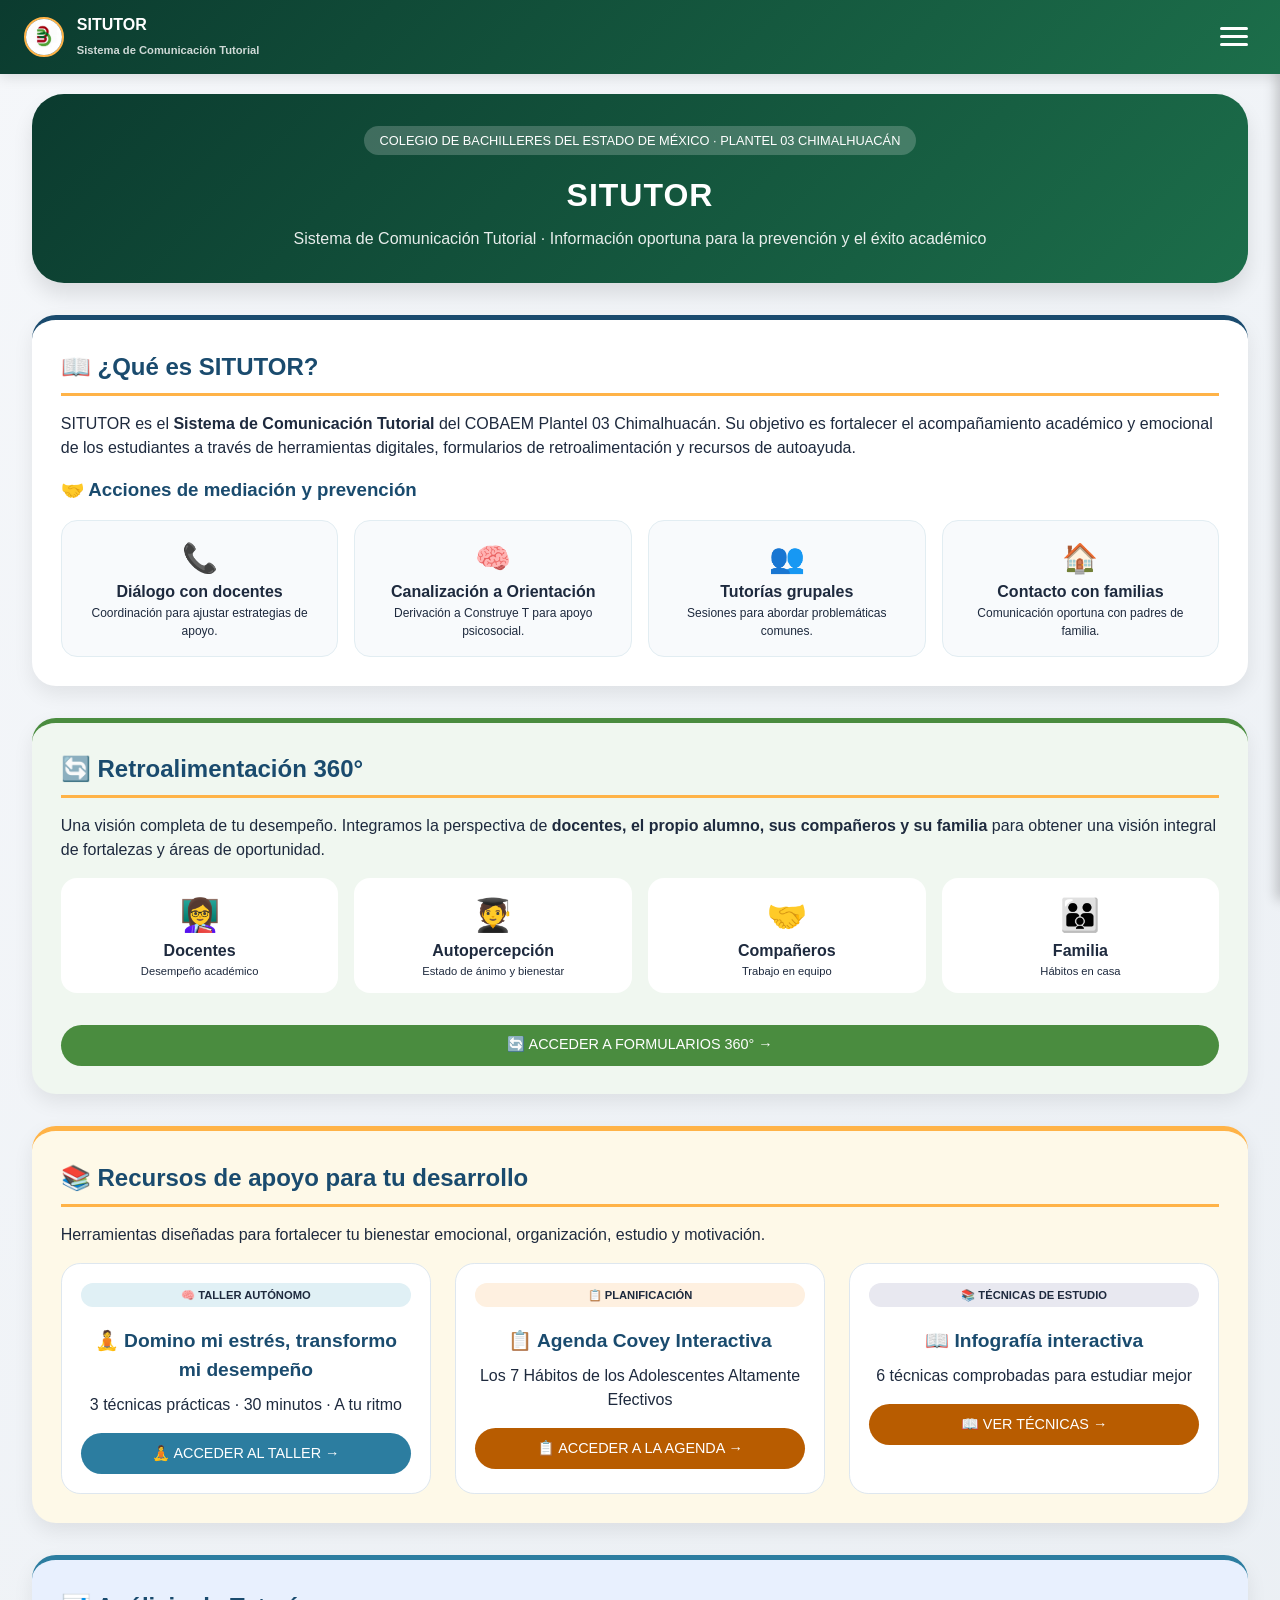
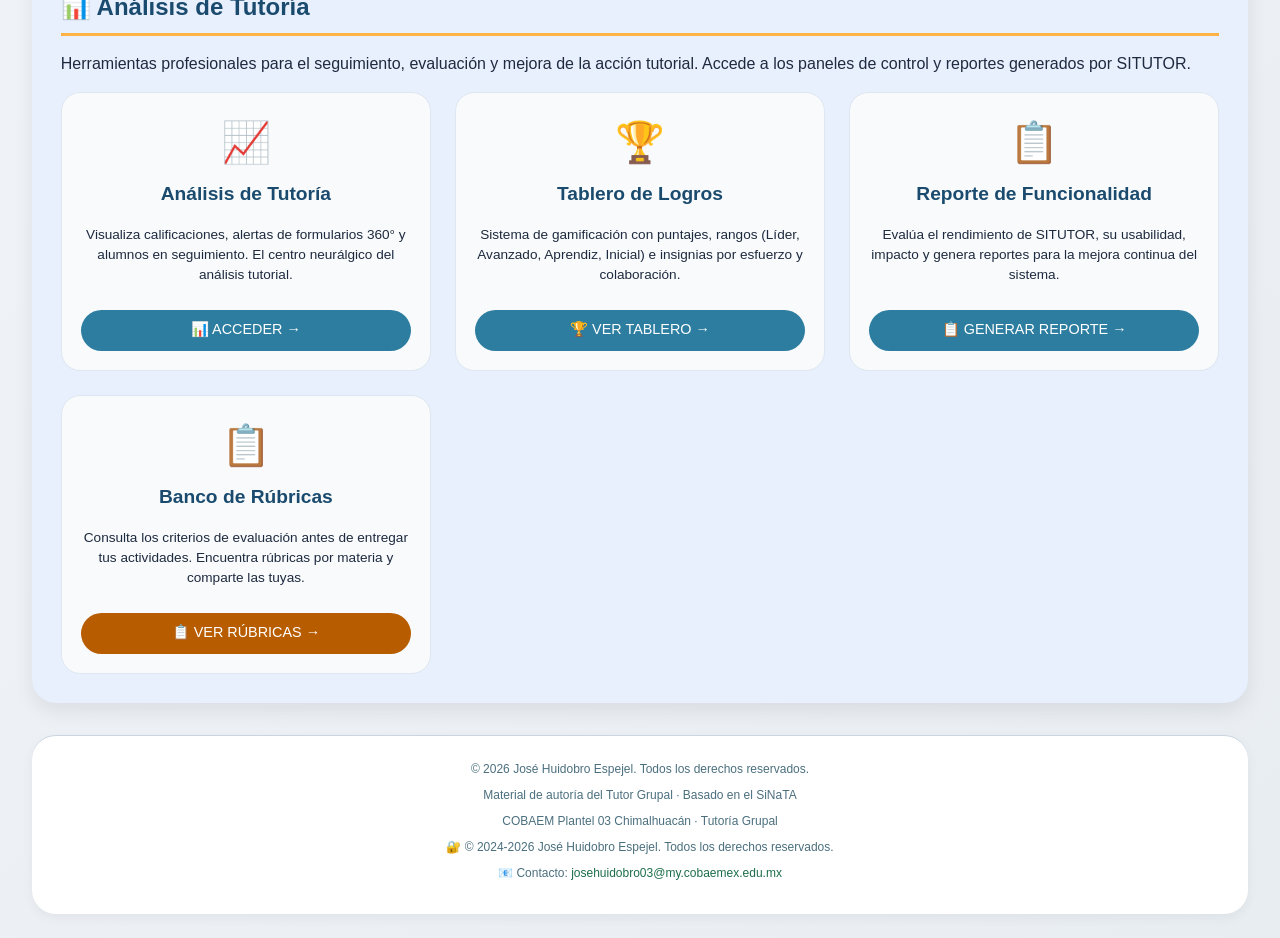
==== index.html @ ee5efc5b "Add files via upload" ====
<!DOCTYPE html>
<html lang="es">
<head>
    <meta charset="UTF-8">
    <meta name="viewport" content="width=device-width, initial-scale=1.0, user-scalable=yes">
    <title>SITUTOR | Sistema de Comunicación Tutorial | COBAEM</title>
    <style>
        * {
            margin: 0;
            padding: 0;
            box-sizing: border-box;
        }

        body {
            font-family: 'Segoe UI', Roboto, 'Helvetica Neue', sans-serif;
            background: linear-gradient(135deg, #f5f7fa 0%, #e8edf2 100%);
            color: #1e2a3e;
            line-height: 1.5;
            padding-top: 70px;
        }

        .container {
            max-width: 1300px;
            margin: 0 auto;
            padding: 1.5rem 2rem;
        }

        /* ========== MENÚ DE HAMBURGUESA FIJO ========== */
        .menu-fijo {
            position: fixed;
            top: 0;
            left: 0;
            width: 100%;
            background: linear-gradient(135deg, #0b3b2f 0%, #1c6e4a 100%);
            color: white;
            padding: 0.8rem 1.5rem;
            display: flex;
            justify-content: space-between;
            align-items: center;
            z-index: 1000;
            box-shadow: 0 4px 12px rgba(0,0,0,0.1);
        }

        .logo-menu {
            display: flex;
            align-items: center;
            gap: 0.8rem;
        }

        .logo-menu-img {
            width: 40px;
            height: 40px;
            border-radius: 50%;
            object-fit: cover;
            border: 2px solid #ffb347;
            background: white;
        }

        .logo-menu-text {
            font-weight: 600;
            font-size: 1rem;
        }
        .logo-menu-text small { font-size: 0.7rem; opacity: 0.8; }

        .hamburguesa {
            background: none;
            border: none;
            cursor: pointer;
            padding: 0.5rem;
            display: flex;
            flex-direction: column;
            gap: 5px;
            z-index: 1001;
        }
        .hamburguesa span {
            width: 28px;
            height: 3px;
            background: white;
            border-radius: 3px;
            transition: all 0.3s ease;
        }
        .hamburguesa.active span:nth-child(1) { transform: rotate(45deg) translate(5px, 6px); }
        .hamburguesa.active span:nth-child(2) { opacity: 0; }
        .hamburguesa.active span:nth-child(3) { transform: rotate(-45deg) translate(5px, -6px); }

        .menu-panel {
            position: fixed;
            top: 0;
            right: -280px;
            width: 280px;
            height: 100vh;
            background: linear-gradient(180deg, #0b3b2f 0%, #1c6e4a 100%);
            z-index: 999;
            transition: right 0.3s ease;
            padding-top: 5rem;
            box-shadow: -4px 0 12px rgba(0,0,0,0.2);
        }
        .menu-panel.open { right: 0; }
        .menu-panel ul { list-style: none; padding: 0 1rem; }
        .menu-panel li { margin-bottom: 1rem; }
        .menu-panel a {
            color: white;
            text-decoration: none;
            font-size: 1rem;
            font-weight: 500;
            display: flex;
            align-items: center;
            gap: 0.8rem;
            padding: 0.8rem;
            border-radius: 1rem;
            transition: background 0.2s;
        }
        .menu-panel a:hover { background: rgba(255,255,255,0.2); }

        .menu-overlay {
            position: fixed;
            top: 0;
            left: 0;
            width: 100%;
            height: 100%;
            background: rgba(0,0,0,0.5);
            z-index: 998;
            display: none;
        }
        .menu-overlay.active { display: block; }

        /* ========== HEADER PRINCIPAL ========== */
        .header {
            background: linear-gradient(135deg, #0b3b2f 0%, #1c6e4a 100%);
            color: white;
            border-radius: 2rem;
            padding: 2rem;
            margin-bottom: 2rem;
            text-align: center;
            box-shadow: 0 12px 20px rgba(0,0,0,0.1);
        }
        .header h1 { font-size: 2rem; margin-bottom: 0.5rem; letter-spacing: 1px; }
        .header p { opacity: 0.9; font-size: 1rem; max-width: 700px; margin: 0 auto; }
        .school-badge {
            background: rgba(255,255,255,0.2);
            display: inline-block;
            padding: 0.3rem 1rem;
            border-radius: 40px;
            font-size: 0.8rem;
            margin-bottom: 1rem;
        }

        /* ========== SECCIONES GENERALES ========== */
        .seccion {
            border-radius: 1.5rem;
            padding: 1.8rem;
            margin-bottom: 2rem;
            box-shadow: 0 8px 20px rgba(0,0,0,0.08);
            transition: transform 0.2s;
            background: white;
        }
        .seccion:hover { transform: translateY(-3px); }
        .seccion h2 {
            font-size: 1.5rem;
            margin-bottom: 1rem;
            display: flex;
            align-items: center;
            gap: 0.8rem;
            border-bottom: 3px solid #ffb347;
            padding-bottom: 0.5rem;
            color: #1a4b6e;
        }

        .seccion-que-es { background: white; border-top: 5px solid #1a4b6e; }
        .seccion-360 { background: #f0f7f0; border-top: 5px solid #4a8c3f; }
        .seccion-recursos { background: #fef9e8; border-top: 5px solid #ffb347; }
        .seccion-analisis { background: #e8f0fe; border-top: 5px solid #2c7da0; }

        .grid-acciones {
            display: flex;
            flex-wrap: wrap;
            gap: 1rem;
            margin-top: 1rem;
        }
        .accion-item {
            flex: 1;
            min-width: 180px;
            background: #f8fafc;
            border-radius: 1rem;
            padding: 1rem;
            text-align: center;
            border: 1px solid #e2edf2;
        }
        .accion-item .icono { font-size: 1.8rem; }

        .grid-recursos {
            display: grid;
            grid-template-columns: repeat(auto-fit, minmax(280px, 1fr));
            gap: 1.5rem;
            margin-top: 1rem;
        }
        .recurso-card {
            background: white;
            border-radius: 1.2rem;
            padding: 1.2rem;
            text-align: center;
            transition: transform 0.2s;
            border: 1px solid #dee7ef;
            display: flex;
            flex-direction: column;
            height: 100%;
        }
        .recurso-card:hover { transform: translateY(-5px); }
        .recurso-card h3 { font-size: 1.2rem; margin: 0.5rem 0; color: #1a4b6e; }
        .badge {
            background: #e9ecef;
            border-radius: 100px;
            padding: 0.2rem 0.8rem;
            font-size: 0.7rem;
            font-weight: 600;
            display: inline-block;
            margin-bottom: 0.8rem;
        }

        /* Grid de herramientas de análisis (4 tarjetas) */
        .analisis-grid {
            display: grid;
            grid-template-columns: repeat(auto-fit, minmax(280px, 1fr));
            gap: 1.5rem;
            margin-top: 1rem;
        }
        .analisis-card {
            background: #f8fafc;
            border-radius: 1.2rem;
            padding: 1.2rem;
            text-align: center;
            transition: transform 0.2s;
            border: 1px solid #dee7ef;
            display: flex;
            flex-direction: column;
            height: 100%;
            cursor: pointer;
        }
        .analisis-card:hover { transform: translateY(-5px); background: #eef2f5; }
        .analisis-card h3 { font-size: 1.2rem; margin: 0.5rem 0; color: #1a4b6e; }
        .analisis-card p { font-size: 0.85rem; margin: 0.5rem 0; flex-grow: 1; }
        .icono-analisis { font-size: 2.5rem; }

        .btn {
            display: inline-flex;
            align-items: center;
            justify-content: center;
            gap: 0.5rem;
            background: #1c6e4a;
            color: white;
            padding: 0.6rem 1.2rem;
            border-radius: 60px;
            font-weight: 500;
            text-decoration: none;
            transition: all 0.2s;
            font-size: 0.9rem;
            margin-top: 1rem;
            width: 100%;
            border: none;
            cursor: pointer;
        }
        .btn-360 { background: #4a8c3f; }
        .btn-360:hover { background: #2c5a2e; }
        .btn-recurso { background: #b85c00; }
        .btn-recurso:hover { background: #8c4500; }
        .btn-taller { background: #2c7da0; }

        .footer {
            text-align: center;
            margin-top: 2rem;
            padding: 1.5rem 1rem;
            background: white;
            border-radius: 1.5rem;
            border-top: 1px solid #cbd5e1;
            box-shadow: 0 4px 12px rgba(0,0,0,0.05);
        }
        .footer-contenido { max-width: 800px; margin: 0 auto; }
        .footer p { margin-bottom: 0.5rem; font-size: 0.75rem; color: #4b6f7e; }
        .footer a { color: #1c6e4a; text-decoration: none; }
        .footer a:hover { text-decoration: underline; }

        /* Overlay de contraseña */
        .password-overlay {
            position: fixed;
            top: 0;
            left: 0;
            width: 100%;
            height: 100%;
            background: rgba(0,0,0,0.85);
            display: flex;
            justify-content: center;
            align-items: center;
            z-index: 2000;
        }
        .password-modal {
            background: white;
            border-radius: 2rem;
            padding: 2rem;
            text-align: center;
            max-width: 350px;
            width: 90%;
            box-shadow: 0 20px 30px rgba(0,0,0,0.3);
        }
        .password-modal h3 { color: #1a4b6e; margin-bottom: 1rem; }
        .password-modal input {
            width: 100%;
            padding: 0.8rem;
            margin: 0.5rem 0;
            border: 1px solid #cbd5e1;
            border-radius: 1rem;
            font-size: 1rem;
        }
        .password-modal button {
            background: #1c6e4a;
            color: white;
            border: none;
            padding: 0.8rem;
            border-radius: 2rem;
            font-weight: 600;
            cursor: pointer;
            width: 100%;
            margin-top: 0.5rem;
        }
        .error-msg { color: #dc2626; margin-top: 0.5rem; font-size: 0.8rem; }

        @media (max-width: 750px) {
            .container { padding: 1rem; }
            .header h1 { font-size: 1.6rem; }
            .grid-acciones { flex-direction: column; }
        }
    </style>
</head>
<body>
    <!-- MENÚ FIJO DE HAMBURGUESA -->
    <div class="menu-fijo">
        <div class="logo-menu">
            <img src="logo_tutor.png" alt="Logo" class="logo-menu-img" onerror="this.style.display='none'">
            <div class="logo-menu-text">SITUTOR<br><small>Sistema de Comunicación Tutorial</small></div>
        </div>
        <button class="hamburguesa" id="menuToggle"><span></span><span></span><span></span></button>
    </div>

    <div class="menu-panel" id="menuPanel">
        <ul>
            <li><a href="index.html">🏠 Inicio</a></li>
            <li><a href="retroalimentacion_360.html">🔄 Retroalimentación 360°</a></li>
            <li><a href="#seccion-recursos">📚 Recursos de apoyo</a></li>
            <li><a href="#seccion-analisis">📊 Análisis de Tutoría</a></li>
        </ul>
    </div>
    <div class="menu-overlay" id="menuOverlay"></div>

    <div class="container">
        <div class="header">
            <div class="school-badge">COLEGIO DE BACHILLERES DEL ESTADO DE MÉXICO · PLANTEL 03 CHIMALHUACÁN</div>
            <h1>SITUTOR</h1>
            <p>Sistema de Comunicación Tutorial · Información oportuna para la prevención y el éxito académico</p>
        </div>

        <!-- SECCIÓN 1: ¿QUÉ ES SITUTOR? + ACCIONES DE MEDIACIÓN -->
        <div id="seccion-que-es" class="seccion seccion-que-es">
            <h2>📖 ¿Qué es SITUTOR?</h2>
            <p style="margin-bottom: 1rem;">SITUTOR es el <strong>Sistema de Comunicación Tutorial</strong> del COBAEM Plantel 03 Chimalhuacán. Su objetivo es fortalecer el acompañamiento académico y emocional de los estudiantes a través de herramientas digitales, formularios de retroalimentación y recursos de autoayuda.</p>
            <h3 style="color: #1a4b6e; margin: 1rem 0 0.5rem;">🤝 Acciones de mediación y prevención</h3>
            <div class="grid-acciones">
                <div class="accion-item"><div class="icono">📞</div><strong>Diálogo con docentes</strong><p style="font-size: 0.75rem;">Coordinación para ajustar estrategias de apoyo.</p></div>
                <div class="accion-item"><div class="icono">🧠</div><strong>Canalización a Orientación</strong><p style="font-size: 0.75rem;">Derivación a Construye T para apoyo psicosocial.</p></div>
                <div class="accion-item"><div class="icono">👥</div><strong>Tutorías grupales</strong><p style="font-size: 0.75rem;">Sesiones para abordar problemáticas comunes.</p></div>
                <div class="accion-item"><div class="icono">🏠</div><strong>Contacto con familias</strong><p style="font-size: 0.75rem;">Comunicación oportuna con padres de familia.</p></div>
            </div>
        </div>

        <!-- SECCIÓN 2: RETROALIMENTACIÓN 360° -->
        <div id="seccion-360" class="seccion seccion-360">
            <h2>🔄 Retroalimentación 360°</h2>
            <p>Una visión completa de tu desempeño. Integramos la perspectiva de <strong>docentes, el propio alumno, sus compañeros y su familia</strong> para obtener una visión integral de fortalezas y áreas de oportunidad.</p>
            <div style="display: flex; flex-wrap: wrap; gap: 1rem; margin: 1rem 0;">
                <div style="flex:1; min-width: 200px; background: white; border-radius: 1rem; padding: 0.8rem; text-align: center;"><div style="font-size: 2rem;">👩‍🏫</div><strong>Docentes</strong><p style="font-size: 0.7rem;">Desempeño académico</p></div>
                <div style="flex:1; min-width: 200px; background: white; border-radius: 1rem; padding: 0.8rem; text-align: center;"><div style="font-size: 2rem;">🧑‍🎓</div><strong>Autopercepción</strong><p style="font-size: 0.7rem;">Estado de ánimo y bienestar</p></div>
                <div style="flex:1; min-width: 200px; background: white; border-radius: 1rem; padding: 0.8rem; text-align: center;"><div style="font-size: 2rem;">🤝</div><strong>Compañeros</strong><p style="font-size: 0.7rem;">Trabajo en equipo</p></div>
                <div style="flex:1; min-width: 200px; background: white; border-radius: 1rem; padding: 0.8rem; text-align: center;"><div style="font-size: 2rem;">👪</div><strong>Familia</strong><p style="font-size: 0.7rem;">Hábitos en casa</p></div>
            </div>
            <div style="text-align: center;"><a href="retroalimentacion_360.html" class="btn btn-360">🔄 ACCEDER A FORMULARIOS 360° →</a></div>
        </div>

        <!-- SECCIÓN 3: RECURSOS DE APOYO (Sin Banco de Rúbricas ni Tablero de Logros) -->
        <div id="seccion-recursos" class="seccion seccion-recursos">
            <h2>📚 Recursos de apoyo para tu desarrollo</h2>
            <p>Herramientas diseñadas para fortalecer tu bienestar emocional, organización, estudio y motivación.</p>
            <div class="grid-recursos">
                <div class="recurso-card"><span class="badge" style="background:#e0f0f5;">🧠 TALLER AUTÓNOMO</span><h3>🧘 Domino mi estrés, transformo mi desempeño</h3><p>3 técnicas prácticas · 30 minutos · A tu ritmo</p><a href="taller_regulacion_emocional.html" class="btn btn-taller">🧘 ACCEDER AL TALLER →</a></div>
                <div class="recurso-card"><span class="badge" style="background:#fef0e0;">📋 PLANIFICACIÓN</span><h3>📋 Agenda Covey Interactiva</h3><p>Los 7 Hábitos de los Adolescentes Altamente Efectivos</p><a href="agenda_covey.html" class="btn btn-recurso">📋 ACCEDER A LA AGENDA →</a></div>
                <div class="recurso-card"><span class="badge" style="background:#e8e8f0;">📚 TÉCNICAS DE ESTUDIO</span><h3>📖 Infografía interactiva</h3><p>6 técnicas comprobadas para estudiar mejor</p><a href="tecnicas_estudio.html" class="btn btn-recurso">📖 VER TÉCNICAS →</a></div>
            </div>
        </div>

        <!-- SECCIÓN 4: ANÁLISIS DE TUTORÍA (4 TARJETAS: 3 protegidas, 1 libre) -->
        <div id="seccion-analisis" class="seccion seccion-analisis">
            <h2>📊 Análisis de Tutoría</h2>
            <p>Herramientas profesionales para el seguimiento, evaluación y mejora de la acción tutorial. Accede a los paneles de control y reportes generados por SITUTOR.</p>
            <div class="analisis-grid">
                <!-- Tarjeta 1: Análisis de Tutoría (Protegida) -->
                <div class="analisis-card protected" data-url="analisis_tutoria.html">
                    <div class="icono-analisis">📈</div>
                    <h3>Análisis de Tutoría</h3>
                    <p>Visualiza calificaciones, alertas de formularios 360° y alumnos en seguimiento. El centro neurálgico del análisis tutorial.</p>
                    <div class="btn" style="background: #2c7da0;">📊 ACCEDER →</div>
                </div>
                <!-- Tarjeta 2: Tablero de Logros (Protegida) -->
                <div class="analisis-card protected" data-url="tablero_logros.html">
                    <div class="icono-analisis">🏆</div>
                    <h3>Tablero de Logros</h3>
                    <p>Sistema de gamificación con puntajes, rangos (Líder, Avanzado, Aprendiz, Inicial) e insignias por esfuerzo y colaboración.</p>
                    <div class="btn" style="background: #2c7da0;">🏆 VER TABLERO →</div>
                </div>
                <!-- Tarjeta 3: Reporte de Funcionalidad (Protegida) -->
                <div class="analisis-card protected" data-url="reporte_funcionalidad_situtor.html">
                    <div class="icono-analisis">📋</div>
                    <h3>Reporte de Funcionalidad</h3>
                    <p>Evalúa el rendimiento de SITUTOR, su usabilidad, impacto y genera reportes para la mejora continua del sistema.</p>
                    <div class="btn" style="background: #2c7da0;">📋 GENERAR REPORTE →</div>
                </div>
                <!-- Tarjeta 4: Banco de Rúbricas (Acceso LIBRE, sin contraseña) -->
                <div class="analisis-card" data-url="banco_rubricas.html">
                    <div class="icono-analisis">📋</div>
                    <h3>Banco de Rúbricas</h3>
                    <p>Consulta los criterios de evaluación antes de entregar tus actividades. Encuentra rúbricas por materia y comparte las tuyas.</p>
                    <div class="btn" style="background: #b85c00;">📋 VER RÚBRICAS →</div>
                </div>
            </div>
        </div>

        <footer class="footer">
            <div class="footer-contenido">
                <p>© 2026 José Huidobro Espejel. Todos los derechos reservados.</p>
                <p>Material de autoría del Tutor Grupal · Basado en el SiNaTA</p>
                <p>COBAEM Plantel 03 Chimalhuacán · Tutoría Grupal</p>
                <p>🔐 © 2024-2026 José Huidobro Espejel. Todos los derechos reservados.</p>
                <p>📧 Contacto: <a href="mailto:josehuidobro03@my.cobaemex.edu.mx">josehuidobro03@my.cobaemex.edu.mx</a></p>
            </div>
        </footer>
    </div>

    <script>
        // Menú de hamburguesa
        const menuToggle = document.getElementById('menuToggle');
        const menuPanel = document.getElementById('menuPanel');
        const menuOverlay = document.getElementById('menuOverlay');
        function closeMenu() { menuPanel.classList.remove('open'); menuOverlay.classList.remove('active'); menuToggle.classList.remove('active'); }
        function openMenu() { menuPanel.classList.add('open'); menuOverlay.classList.add('active'); menuToggle.classList.add('active'); }
        menuToggle.addEventListener('click', () => { menuPanel.classList.contains('open') ? closeMenu() : openMenu(); });
        menuOverlay.addEventListener('click', closeMenu);

        // Navegación suave desde el menú
        document.querySelectorAll('.menu-panel a[href^="#"]').forEach(link => {
            link.addEventListener('click', (e) => {
                e.preventDefault();
                const targetId = link.getAttribute('href').substring(1);
                const target = document.getElementById(targetId);
                if (target) target.scrollIntoView({ behavior: 'smooth', block: 'start' });
                closeMenu();
            });
        });

        // ==================== PROTECCIÓN POR CONTRASEÑA ====================
        const CONTRASENA = "qwepoi";
        let pendingUrl = null;

        function verificarContrasena(url) {
            const overlay = document.createElement('div');
            overlay.className = 'password-overlay';
            overlay.innerHTML = `
                <div class="password-modal">
                    <h3>🔐 Acceso restringido</h3>
                    <p>Esta sección es exclusiva para el Tutor Grupal.</p>
                    <input type="password" id="claveAcceso" placeholder="Contraseña" autofocus>
                    <button id="btnVerificarClave">Ingresar</button>
                    <div id="errorClave" class="error-msg"></div>
                    <hr style="margin: 1rem 0;">
                    <button id="btnCancelar" style="background:#94a3b8;">Cancelar</button>
                </div>
            `;
            document.body.appendChild(overlay);

            const input = document.getElementById('claveAcceso');
            const btnVerificar = document.getElementById('btnVerificarClave');
            const btnCancelar = document.getElementById('btnCancelar');
            const errorDiv = document.getElementById('errorClave');

            function verificar() {
                if (input.value === CONTRASENA) {
                    overlay.remove();
                    window.location.href = url;
                } else {
                    errorDiv.textContent = '❌ Contraseña incorrecta. Acceso denegado.';
                    input.value = '';
                    input.focus();
                }
            }

            btnVerificar.addEventListener('click', verificar);
            btnCancelar.addEventListener('click', () => overlay.remove());
            input.addEventListener('keypress', (e) => { if (e.key === 'Enter') verificar(); });
            input.focus();
        }

        // Asignar evento solo a las tarjetas protegidas (con clase 'protected')
        document.querySelectorAll('.analisis-card.protected').forEach(card => {
            const url = card.getAttribute('data-url');
            if (url) {
                card.addEventListener('click', (e) => {
                    if (e.target.classList.contains('btn')) e.stopPropagation();
                    verificarContrasena(url);
                });
            }
        });

        // Tarjetas sin protección (acceso directo)
        document.querySelectorAll('.analisis-card:not(.protected)').forEach(card => {
            const url = card.getAttribute('data-url');
            if (url) {
                card.addEventListener('click', (e) => {
                    if (e.target.classList.contains('btn')) e.stopPropagation();
                    window.location.href = url;
                });
            }
        });
    </script>
</body>
</html>
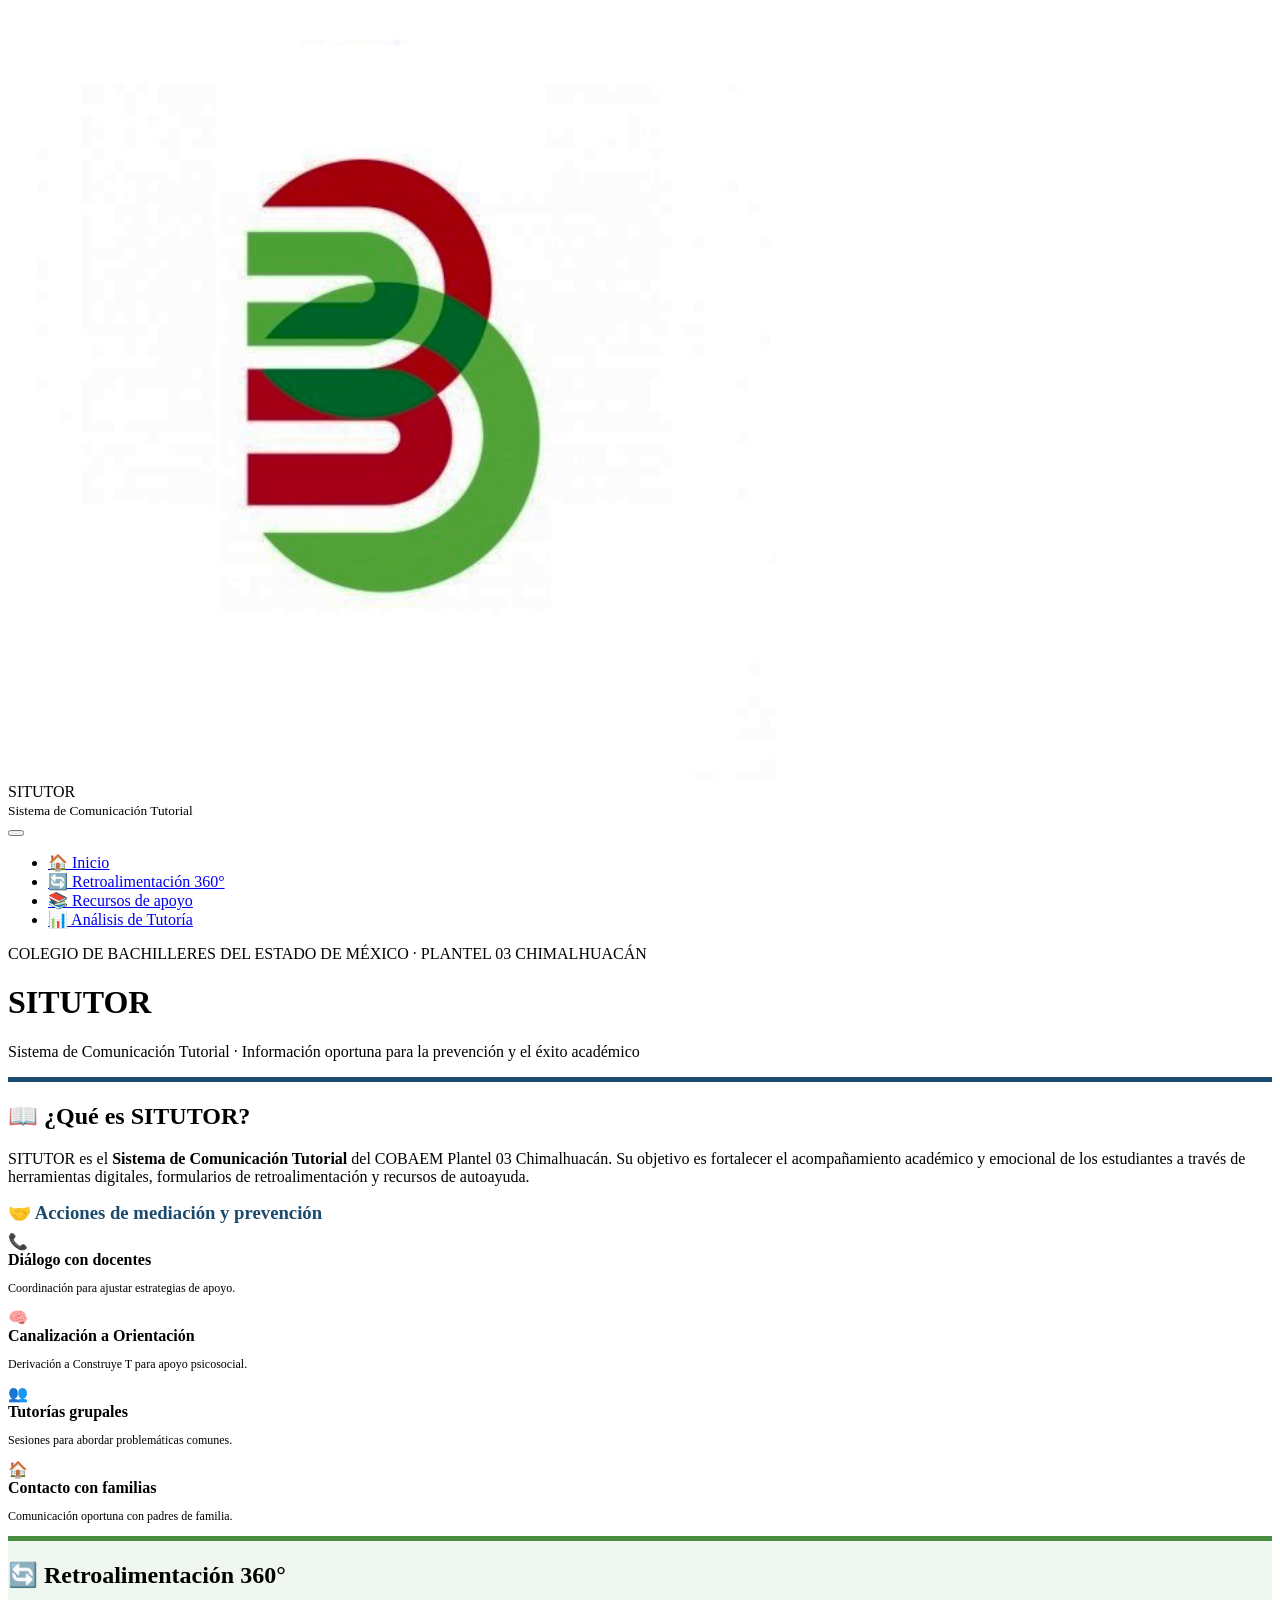
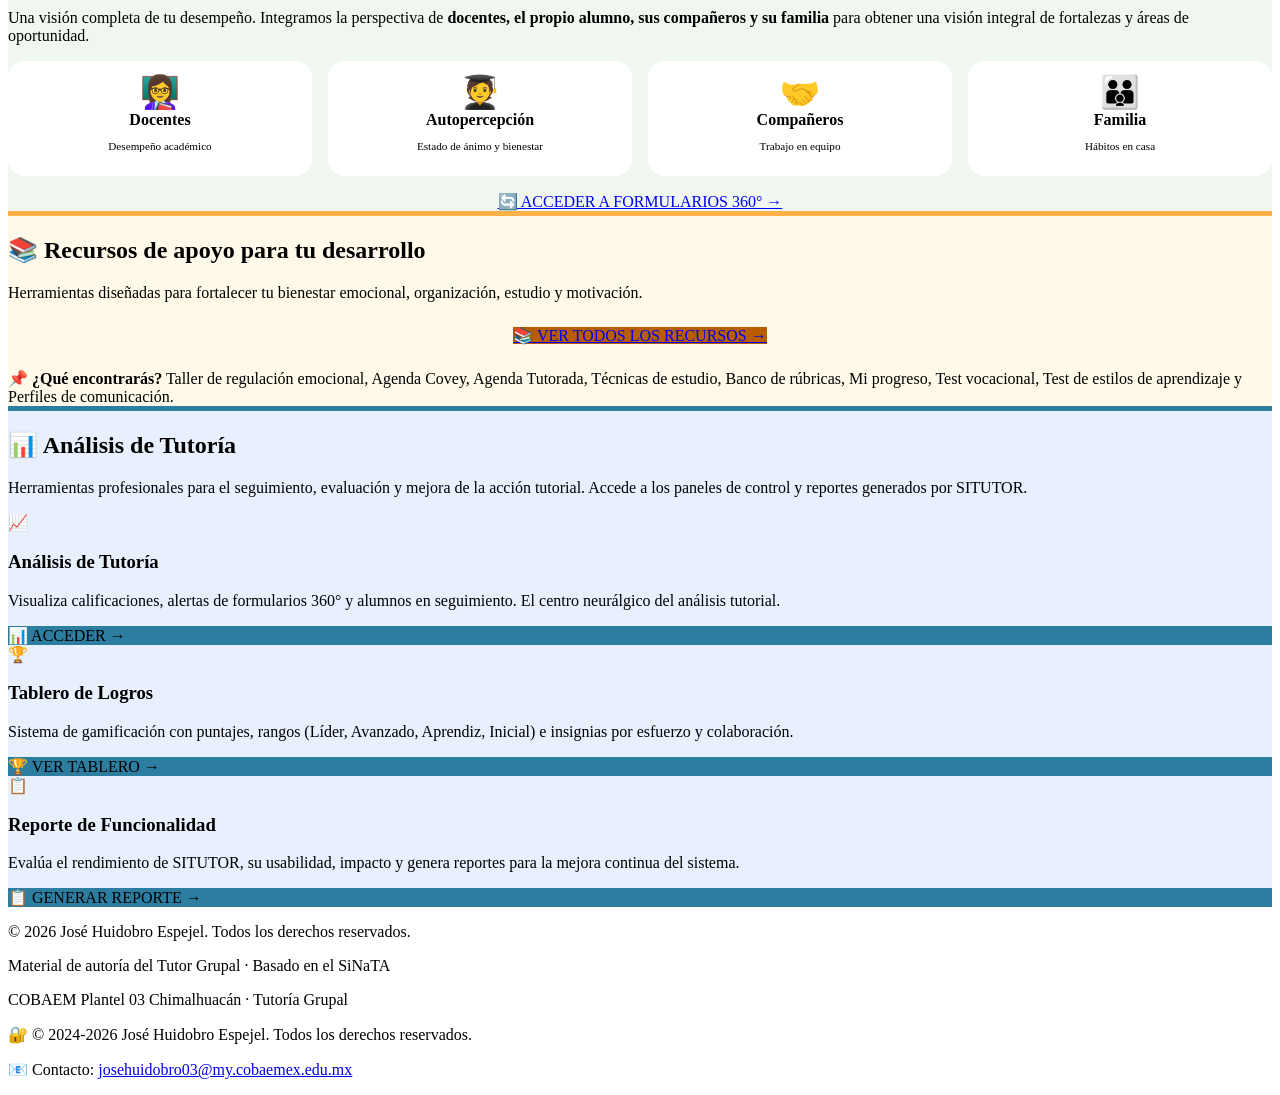
==== commit 24adccf4: "Update index.html" ====
--- a/index.html
+++ b/index.html
@@ -4,329 +4,47 @@
     <meta charset="UTF-8">
     <meta name="viewport" content="width=device-width, initial-scale=1.0, user-scalable=yes">
     <title>SITUTOR | Sistema de Comunicación Tutorial | COBAEM</title>
+    
+    <!-- Google tag (gtag.js) -->
+    <script async src="https://www.googletagmanager.com/gtag/js?id=G-1RSFG49EQK"></script>
+    <script>
+        window.dataLayer = window.dataLayer || [];
+        function gtag(){dataLayer.push(arguments);}
+        gtag('js', new Date());
+        gtag('config', 'G-1RSFG49EQK');
+    </script>
+    
+    <!-- CSS externo común -->
+    <link rel="stylesheet" href="situtor.css">
+    
     <style>
-        * {
-            margin: 0;
-            padding: 0;
-            box-sizing: border-box;
-        }
-
-        body {
-            font-family: 'Segoe UI', Roboto, 'Helvetica Neue', sans-serif;
-            background: linear-gradient(135deg, #f5f7fa 0%, #e8edf2 100%);
-            color: #1e2a3e;
-            line-height: 1.5;
-            padding-top: 70px;
-        }
-
-        .container {
-            max-width: 1300px;
-            margin: 0 auto;
-            padding: 1.5rem 2rem;
-        }
-
-        /* ========== MENÚ DE HAMBURGUESA FIJO ========== */
-        .menu-fijo {
-            position: fixed;
-            top: 0;
-            left: 0;
-            width: 100%;
-            background: linear-gradient(135deg, #0b3b2f 0%, #1c6e4a 100%);
-            color: white;
-            padding: 0.8rem 1.5rem;
-            display: flex;
-            justify-content: space-between;
-            align-items: center;
-            z-index: 1000;
-            box-shadow: 0 4px 12px rgba(0,0,0,0.1);
-        }
-
-        .logo-menu {
-            display: flex;
-            align-items: center;
-            gap: 0.8rem;
-        }
-
-        .logo-menu-img {
-            width: 40px;
-            height: 40px;
-            border-radius: 50%;
-            object-fit: cover;
-            border: 2px solid #ffb347;
-            background: white;
-        }
-
-        .logo-menu-text {
-            font-weight: 600;
-            font-size: 1rem;
-        }
-        .logo-menu-text small { font-size: 0.7rem; opacity: 0.8; }
-
-        .hamburguesa {
-            background: none;
-            border: none;
-            cursor: pointer;
-            padding: 0.5rem;
-            display: flex;
-            flex-direction: column;
-            gap: 5px;
-            z-index: 1001;
-        }
-        .hamburguesa span {
-            width: 28px;
-            height: 3px;
-            background: white;
-            border-radius: 3px;
-            transition: all 0.3s ease;
-        }
-        .hamburguesa.active span:nth-child(1) { transform: rotate(45deg) translate(5px, 6px); }
-        .hamburguesa.active span:nth-child(2) { opacity: 0; }
-        .hamburguesa.active span:nth-child(3) { transform: rotate(-45deg) translate(5px, -6px); }
-
-        .menu-panel {
-            position: fixed;
-            top: 0;
-            right: -280px;
-            width: 280px;
-            height: 100vh;
-            background: linear-gradient(180deg, #0b3b2f 0%, #1c6e4a 100%);
-            z-index: 999;
-            transition: right 0.3s ease;
-            padding-top: 5rem;
-            box-shadow: -4px 0 12px rgba(0,0,0,0.2);
-        }
-        .menu-panel.open { right: 0; }
-        .menu-panel ul { list-style: none; padding: 0 1rem; }
-        .menu-panel li { margin-bottom: 1rem; }
-        .menu-panel a {
-            color: white;
-            text-decoration: none;
-            font-size: 1rem;
-            font-weight: 500;
-            display: flex;
-            align-items: center;
-            gap: 0.8rem;
-            padding: 0.8rem;
-            border-radius: 1rem;
-            transition: background 0.2s;
-        }
-        .menu-panel a:hover { background: rgba(255,255,255,0.2); }
-
-        .menu-overlay {
-            position: fixed;
-            top: 0;
-            left: 0;
-            width: 100%;
-            height: 100%;
-            background: rgba(0,0,0,0.5);
-            z-index: 998;
-            display: none;
-        }
-        .menu-overlay.active { display: block; }
-
-        /* ========== HEADER PRINCIPAL ========== */
-        .header {
-            background: linear-gradient(135deg, #0b3b2f 0%, #1c6e4a 100%);
-            color: white;
-            border-radius: 2rem;
-            padding: 2rem;
-            margin-bottom: 2rem;
-            text-align: center;
-            box-shadow: 0 12px 20px rgba(0,0,0,0.1);
-        }
-        .header h1 { font-size: 2rem; margin-bottom: 0.5rem; letter-spacing: 1px; }
-        .header p { opacity: 0.9; font-size: 1rem; max-width: 700px; margin: 0 auto; }
-        .school-badge {
-            background: rgba(255,255,255,0.2);
-            display: inline-block;
-            padding: 0.3rem 1rem;
-            border-radius: 40px;
-            font-size: 0.8rem;
-            margin-bottom: 1rem;
-        }
-
-        /* ========== SECCIONES GENERALES ========== */
-        .seccion {
-            border-radius: 1.5rem;
-            padding: 1.8rem;
-            margin-bottom: 2rem;
-            box-shadow: 0 8px 20px rgba(0,0,0,0.08);
-            transition: transform 0.2s;
-            background: white;
-        }
-        .seccion:hover { transform: translateY(-3px); }
-        .seccion h2 {
-            font-size: 1.5rem;
-            margin-bottom: 1rem;
-            display: flex;
-            align-items: center;
-            gap: 0.8rem;
-            border-bottom: 3px solid #ffb347;
-            padding-bottom: 0.5rem;
-            color: #1a4b6e;
-        }
-
+        /* Colores de sección */
         .seccion-que-es { background: white; border-top: 5px solid #1a4b6e; }
         .seccion-360 { background: #f0f7f0; border-top: 5px solid #4a8c3f; }
         .seccion-recursos { background: #fef9e8; border-top: 5px solid #ffb347; }
         .seccion-analisis { background: #e8f0fe; border-top: 5px solid #2c7da0; }
-
-        .grid-acciones {
+        
+        /* Contenedor de iconos de retroalimentación */
+        .iconos-360 {
             display: flex;
             flex-wrap: wrap;
             gap: 1rem;
+            margin: 1rem 0;
+        }
+        .icono-item {
+            flex: 1;
+            min-width: 200px;
+            background: white;
+            border-radius: 1rem;
+            padding: 0.8rem;
+            text-align: center;
+        }
+        .icono-item .emoji { font-size: 2rem; }
+        
+        /* Botón de acceso a recursos */
+        .btn-acceso {
+            background: #b85c00;
             margin-top: 1rem;
-        }
-        .accion-item {
-            flex: 1;
-            min-width: 180px;
-            background: #f8fafc;
-            border-radius: 1rem;
-            padding: 1rem;
-            text-align: center;
-            border: 1px solid #e2edf2;
-        }
-        .accion-item .icono { font-size: 1.8rem; }
-
-        .grid-recursos {
-            display: grid;
-            grid-template-columns: repeat(auto-fit, minmax(280px, 1fr));
-            gap: 1.5rem;
-            margin-top: 1rem;
-        }
-        .recurso-card {
-            background: white;
-            border-radius: 1.2rem;
-            padding: 1.2rem;
-            text-align: center;
-            transition: transform 0.2s;
-            border: 1px solid #dee7ef;
-            display: flex;
-            flex-direction: column;
-            height: 100%;
-        }
-        .recurso-card:hover { transform: translateY(-5px); }
-        .recurso-card h3 { font-size: 1.2rem; margin: 0.5rem 0; color: #1a4b6e; }
-        .badge {
-            background: #e9ecef;
-            border-radius: 100px;
-            padding: 0.2rem 0.8rem;
-            font-size: 0.7rem;
-            font-weight: 600;
-            display: inline-block;
-            margin-bottom: 0.8rem;
-        }
-
-        /* Grid de herramientas de análisis (4 tarjetas) */
-        .analisis-grid {
-            display: grid;
-            grid-template-columns: repeat(auto-fit, minmax(280px, 1fr));
-            gap: 1.5rem;
-            margin-top: 1rem;
-        }
-        .analisis-card {
-            background: #f8fafc;
-            border-radius: 1.2rem;
-            padding: 1.2rem;
-            text-align: center;
-            transition: transform 0.2s;
-            border: 1px solid #dee7ef;
-            display: flex;
-            flex-direction: column;
-            height: 100%;
-            cursor: pointer;
-        }
-        .analisis-card:hover { transform: translateY(-5px); background: #eef2f5; }
-        .analisis-card h3 { font-size: 1.2rem; margin: 0.5rem 0; color: #1a4b6e; }
-        .analisis-card p { font-size: 0.85rem; margin: 0.5rem 0; flex-grow: 1; }
-        .icono-analisis { font-size: 2.5rem; }
-
-        .btn {
-            display: inline-flex;
-            align-items: center;
-            justify-content: center;
-            gap: 0.5rem;
-            background: #1c6e4a;
-            color: white;
-            padding: 0.6rem 1.2rem;
-            border-radius: 60px;
-            font-weight: 500;
-            text-decoration: none;
-            transition: all 0.2s;
-            font-size: 0.9rem;
-            margin-top: 1rem;
-            width: 100%;
-            border: none;
-            cursor: pointer;
-        }
-        .btn-360 { background: #4a8c3f; }
-        .btn-360:hover { background: #2c5a2e; }
-        .btn-recurso { background: #b85c00; }
-        .btn-recurso:hover { background: #8c4500; }
-        .btn-taller { background: #2c7da0; }
-
-        .footer {
-            text-align: center;
-            margin-top: 2rem;
-            padding: 1.5rem 1rem;
-            background: white;
-            border-radius: 1.5rem;
-            border-top: 1px solid #cbd5e1;
-            box-shadow: 0 4px 12px rgba(0,0,0,0.05);
-        }
-        .footer-contenido { max-width: 800px; margin: 0 auto; }
-        .footer p { margin-bottom: 0.5rem; font-size: 0.75rem; color: #4b6f7e; }
-        .footer a { color: #1c6e4a; text-decoration: none; }
-        .footer a:hover { text-decoration: underline; }
-
-        /* Overlay de contraseña */
-        .password-overlay {
-            position: fixed;
-            top: 0;
-            left: 0;
-            width: 100%;
-            height: 100%;
-            background: rgba(0,0,0,0.85);
-            display: flex;
-            justify-content: center;
-            align-items: center;
-            z-index: 2000;
-        }
-        .password-modal {
-            background: white;
-            border-radius: 2rem;
-            padding: 2rem;
-            text-align: center;
-            max-width: 350px;
-            width: 90%;
-            box-shadow: 0 20px 30px rgba(0,0,0,0.3);
-        }
-        .password-modal h3 { color: #1a4b6e; margin-bottom: 1rem; }
-        .password-modal input {
-            width: 100%;
-            padding: 0.8rem;
-            margin: 0.5rem 0;
-            border: 1px solid #cbd5e1;
-            border-radius: 1rem;
-            font-size: 1rem;
-        }
-        .password-modal button {
-            background: #1c6e4a;
-            color: white;
-            border: none;
-            padding: 0.8rem;
-            border-radius: 2rem;
-            font-weight: 600;
-            cursor: pointer;
-            width: 100%;
-            margin-top: 0.5rem;
-        }
-        .error-msg { color: #dc2626; margin-top: 0.5rem; font-size: 0.8rem; }
-
-        @media (max-width: 750px) {
-            .container { padding: 1rem; }
-            .header h1 { font-size: 1.6rem; }
-            .grid-acciones { flex-direction: column; }
         }
     </style>
 </head>
@@ -344,13 +62,14 @@
         <ul>
             <li><a href="index.html">🏠 Inicio</a></li>
             <li><a href="retroalimentacion_360.html">🔄 Retroalimentación 360°</a></li>
-            <li><a href="#seccion-recursos">📚 Recursos de apoyo</a></li>
-            <li><a href="#seccion-analisis">📊 Análisis de Tutoría</a></li>
+            <li><a href="recursos_apoyo.html">📚 Recursos de apoyo</a></li>
+            <li><a href="analisis_tutoria.html">📊 Análisis de Tutoría</a></li>
         </ul>
     </div>
     <div class="menu-overlay" id="menuOverlay"></div>
 
     <div class="container">
+        <!-- HEADER PRINCIPAL -->
         <div class="header">
             <div class="school-badge">COLEGIO DE BACHILLERES DEL ESTADO DE MÉXICO · PLANTEL 03 CHIMALHUACÁN</div>
             <h1>SITUTOR</h1>
@@ -374,62 +93,54 @@
         <div id="seccion-360" class="seccion seccion-360">
             <h2>🔄 Retroalimentación 360°</h2>
             <p>Una visión completa de tu desempeño. Integramos la perspectiva de <strong>docentes, el propio alumno, sus compañeros y su familia</strong> para obtener una visión integral de fortalezas y áreas de oportunidad.</p>
-            <div style="display: flex; flex-wrap: wrap; gap: 1rem; margin: 1rem 0;">
-                <div style="flex:1; min-width: 200px; background: white; border-radius: 1rem; padding: 0.8rem; text-align: center;"><div style="font-size: 2rem;">👩‍🏫</div><strong>Docentes</strong><p style="font-size: 0.7rem;">Desempeño académico</p></div>
-                <div style="flex:1; min-width: 200px; background: white; border-radius: 1rem; padding: 0.8rem; text-align: center;"><div style="font-size: 2rem;">🧑‍🎓</div><strong>Autopercepción</strong><p style="font-size: 0.7rem;">Estado de ánimo y bienestar</p></div>
-                <div style="flex:1; min-width: 200px; background: white; border-radius: 1rem; padding: 0.8rem; text-align: center;"><div style="font-size: 2rem;">🤝</div><strong>Compañeros</strong><p style="font-size: 0.7rem;">Trabajo en equipo</p></div>
-                <div style="flex:1; min-width: 200px; background: white; border-radius: 1rem; padding: 0.8rem; text-align: center;"><div style="font-size: 2rem;">👪</div><strong>Familia</strong><p style="font-size: 0.7rem;">Hábitos en casa</p></div>
+            <div class="iconos-360">
+                <div class="icono-item"><div class="emoji">👩‍🏫</div><strong>Docentes</strong><p style="font-size: 0.7rem;">Desempeño académico</p></div>
+                <div class="icono-item"><div class="emoji">🧑‍🎓</div><strong>Autopercepción</strong><p style="font-size: 0.7rem;">Estado de ánimo y bienestar</p></div>
+                <div class="icono-item"><div class="emoji">🤝</div><strong>Compañeros</strong><p style="font-size: 0.7rem;">Trabajo en equipo</p></div>
+                <div class="icono-item"><div class="emoji">👪</div><strong>Familia</strong><p style="font-size: 0.7rem;">Hábitos en casa</p></div>
             </div>
             <div style="text-align: center;"><a href="retroalimentacion_360.html" class="btn btn-360">🔄 ACCEDER A FORMULARIOS 360° →</a></div>
         </div>
 
-        <!-- SECCIÓN 3: RECURSOS DE APOYO (Sin Banco de Rúbricas ni Tablero de Logros) -->
+        <!-- SECCIÓN 3: RECURSOS DE APOYO -->
         <div id="seccion-recursos" class="seccion seccion-recursos">
             <h2>📚 Recursos de apoyo para tu desarrollo</h2>
             <p>Herramientas diseñadas para fortalecer tu bienestar emocional, organización, estudio y motivación.</p>
-            <div class="grid-recursos">
-                <div class="recurso-card"><span class="badge" style="background:#e0f0f5;">🧠 TALLER AUTÓNOMO</span><h3>🧘 Domino mi estrés, transformo mi desempeño</h3><p>3 técnicas prácticas · 30 minutos · A tu ritmo</p><a href="taller_regulacion_emocional.html" class="btn btn-taller">🧘 ACCEDER AL TALLER →</a></div>
-                <div class="recurso-card"><span class="badge" style="background:#fef0e0;">📋 PLANIFICACIÓN</span><h3>📋 Agenda Covey Interactiva</h3><p>Los 7 Hábitos de los Adolescentes Altamente Efectivos</p><a href="agenda_covey.html" class="btn btn-recurso">📋 ACCEDER A LA AGENDA →</a></div>
-                <div class="recurso-card"><span class="badge" style="background:#e8e8f0;">📚 TÉCNICAS DE ESTUDIO</span><h3>📖 Infografía interactiva</h3><p>6 técnicas comprobadas para estudiar mejor</p><a href="tecnicas_estudio.html" class="btn btn-recurso">📖 VER TÉCNICAS →</a></div>
-            </div>
-        </div>
-
-        <!-- SECCIÓN 4: ANÁLISIS DE TUTORÍA (4 TARJETAS: 3 protegidas, 1 libre) -->
+            <div style="text-align: center; margin: 1.5rem 0;">
+                <a href="recursos_apoyo.html" class="btn btn-acceso">📚 VER TODOS LOS RECURSOS →</a>
+            </div>
+            <div class="warning-note" style="margin-top: 1rem;">
+                <strong>📌 ¿Qué encontrarás?</strong> Taller de regulación emocional, Agenda Covey, Agenda Tutorada, Técnicas de estudio, Banco de rúbricas, Mi progreso, Test vocacional, Test de estilos de aprendizaje y Perfiles de comunicación.
+            </div>
+        </div>
+
+        <!-- SECCIÓN 4: ANÁLISIS DE TUTORÍA -->
         <div id="seccion-analisis" class="seccion seccion-analisis">
             <h2>📊 Análisis de Tutoría</h2>
             <p>Herramientas profesionales para el seguimiento, evaluación y mejora de la acción tutorial. Accede a los paneles de control y reportes generados por SITUTOR.</p>
             <div class="analisis-grid">
-                <!-- Tarjeta 1: Análisis de Tutoría (Protegida) -->
                 <div class="analisis-card protected" data-url="analisis_tutoria.html">
                     <div class="icono-analisis">📈</div>
                     <h3>Análisis de Tutoría</h3>
                     <p>Visualiza calificaciones, alertas de formularios 360° y alumnos en seguimiento. El centro neurálgico del análisis tutorial.</p>
                     <div class="btn" style="background: #2c7da0;">📊 ACCEDER →</div>
                 </div>
-                <!-- Tarjeta 2: Tablero de Logros (Protegida) -->
                 <div class="analisis-card protected" data-url="tablero_logros.html">
                     <div class="icono-analisis">🏆</div>
                     <h3>Tablero de Logros</h3>
                     <p>Sistema de gamificación con puntajes, rangos (Líder, Avanzado, Aprendiz, Inicial) e insignias por esfuerzo y colaboración.</p>
                     <div class="btn" style="background: #2c7da0;">🏆 VER TABLERO →</div>
                 </div>
-                <!-- Tarjeta 3: Reporte de Funcionalidad (Protegida) -->
                 <div class="analisis-card protected" data-url="reporte_funcionalidad_situtor.html">
                     <div class="icono-analisis">📋</div>
                     <h3>Reporte de Funcionalidad</h3>
                     <p>Evalúa el rendimiento de SITUTOR, su usabilidad, impacto y genera reportes para la mejora continua del sistema.</p>
                     <div class="btn" style="background: #2c7da0;">📋 GENERAR REPORTE →</div>
                 </div>
-                <!-- Tarjeta 4: Banco de Rúbricas (Acceso LIBRE, sin contraseña) -->
-                <div class="analisis-card" data-url="banco_rubricas.html">
-                    <div class="icono-analisis">📋</div>
-                    <h3>Banco de Rúbricas</h3>
-                    <p>Consulta los criterios de evaluación antes de entregar tus actividades. Encuentra rúbricas por materia y comparte las tuyas.</p>
-                    <div class="btn" style="background: #b85c00;">📋 VER RÚBRICAS →</div>
-                </div>
-            </div>
-        </div>
-
+            </div>
+        </div>
+
+        <!-- FOOTER -->
         <footer class="footer">
             <div class="footer-contenido">
                 <p>© 2026 José Huidobro Espejel. Todos los derechos reservados.</p>
@@ -462,10 +173,8 @@
             });
         });
 
-        // ==================== PROTECCIÓN POR CONTRASEÑA ====================
+        // Protección por contraseña para análisis
         const CONTRASENA = "qwepoi";
-        let pendingUrl = null;
-
         function verificarContrasena(url) {
             const overlay = document.createElement('div');
             overlay.className = 'password-overlay';
@@ -481,50 +190,23 @@
                 </div>
             `;
             document.body.appendChild(overlay);
-
             const input = document.getElementById('claveAcceso');
             const btnVerificar = document.getElementById('btnVerificarClave');
             const btnCancelar = document.getElementById('btnCancelar');
             const errorDiv = document.getElementById('errorClave');
-
             function verificar() {
-                if (input.value === CONTRASENA) {
-                    overlay.remove();
-                    window.location.href = url;
-                } else {
-                    errorDiv.textContent = '❌ Contraseña incorrecta. Acceso denegado.';
-                    input.value = '';
-                    input.focus();
-                }
+                if (input.value === CONTRASENA) { overlay.remove(); window.location.href = url; }
+                else { errorDiv.textContent = '❌ Contraseña incorrecta. Acceso denegado.'; input.value = ''; input.focus(); }
             }
-
             btnVerificar.addEventListener('click', verificar);
             btnCancelar.addEventListener('click', () => overlay.remove());
             input.addEventListener('keypress', (e) => { if (e.key === 'Enter') verificar(); });
             input.focus();
         }
-
-        // Asignar evento solo a las tarjetas protegidas (con clase 'protected')
         document.querySelectorAll('.analisis-card.protected').forEach(card => {
             const url = card.getAttribute('data-url');
-            if (url) {
-                card.addEventListener('click', (e) => {
-                    if (e.target.classList.contains('btn')) e.stopPropagation();
-                    verificarContrasena(url);
-                });
-            }
-        });
-
-        // Tarjetas sin protección (acceso directo)
-        document.querySelectorAll('.analisis-card:not(.protected)').forEach(card => {
-            const url = card.getAttribute('data-url');
-            if (url) {
-                card.addEventListener('click', (e) => {
-                    if (e.target.classList.contains('btn')) e.stopPropagation();
-                    window.location.href = url;
-                });
-            }
+            if (url) card.addEventListener('click', (e) => { if (e.target.classList.contains('btn')) e.stopPropagation(); verificarContrasena(url); });
         });
     </script>
 </body>
-</html>+</html>
